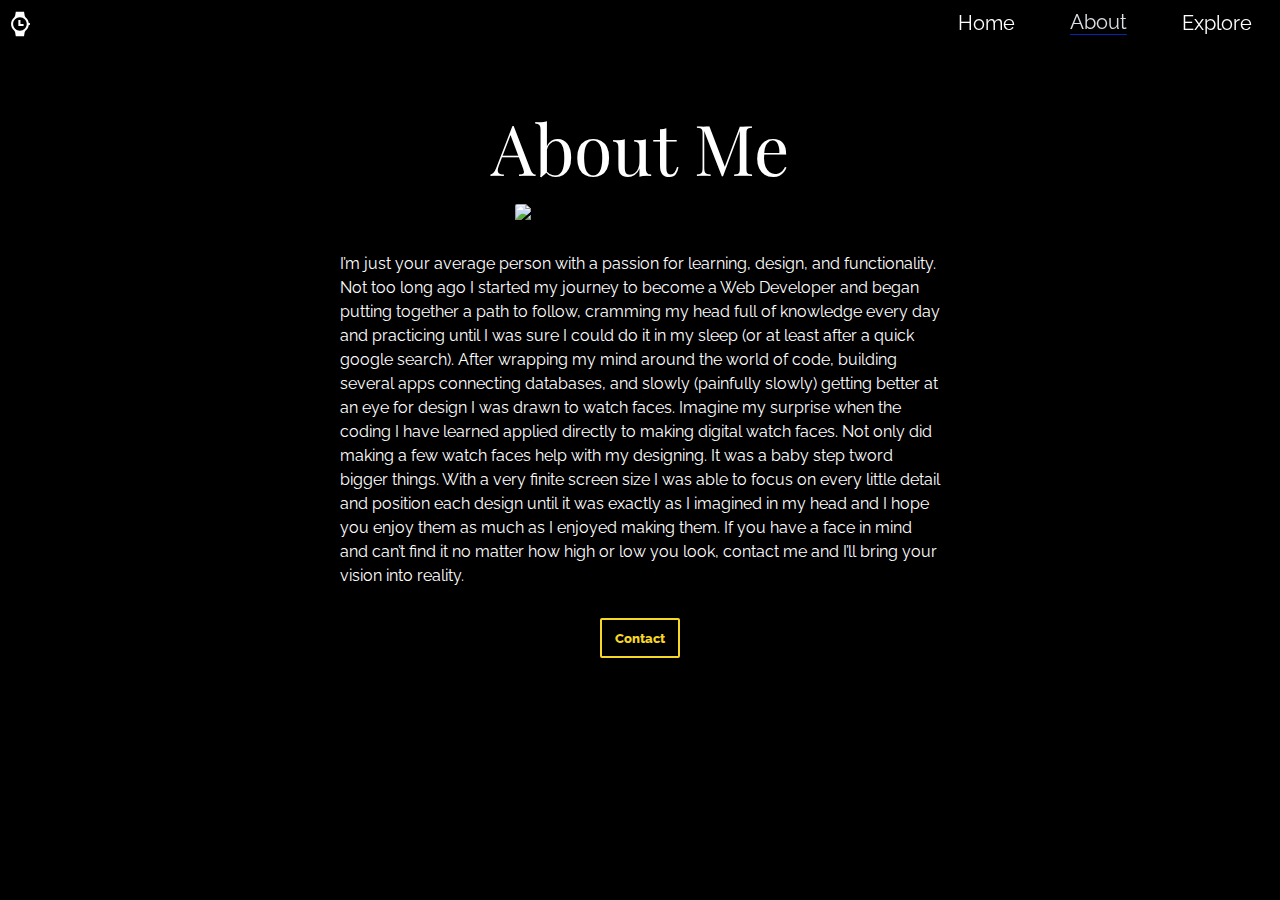
==== about.html @ e6b76c04 "added store buttons, animation mp4s and screen shade on expand" ====
<!DOCTYPE html>
<html lang="en">
<head>
    <meta charset="UTF-8">
    <meta http-equiv="X-UA-Compatible" content="IE=edge">
    <meta name="viewport" content="width=device-width, initial-scale=1.0">
    <link type="text/css" rel="stylesheet" href="./css/style.css">
    <link rel="preconnect" href="https://fonts.googleapis.com">
    <link rel="preconnect" href="https://fonts.gstatic.com" crossorigin>
    <link href="https://fonts.googleapis.com/css2?family=Playfair+Display&family=Raleway&display=swap" rel="stylesheet">
    <link rel='icon' type="image/png" sizes="64x64" href='/watchDesignsLogoIcon.png' >
    <link rel="apple-touch-icon" sizes="180x180" href="logoIcon180.png" >
    <script src="https://ajax.googleapis.com/ajax/libs/jquery/3.5.1/jquery.min.js"></script>
    <title>Watch Designs</title>
</head>
<body>
    <nav>
        <img class="watchIcon" src="./images/whiteWatchIcon.svg" alt=""/>
        <ul class="navContainer">
            <li><a href="./index.html">Home</a></li>
            <li><a href="./about.html" class="selected">About</a></li>
            <li><a href="./explore.html">Explore</a></li>
        </ul>
        <div class="mobileNav">
            <div class="bar1"></div>
            <div class="bar2"></div>
            <div class="bar3"></div>
        </div>
    </nav>
    <section id="aboutMe">
    <h2 id="aboutMeHead">About Me</h2>
    <img id="mePortrait" src="./images/me.jpg" alt="Me" />
    <p id="meDesc">
        I’m just your average person with a passion for learning, design, and functionality.
        Not too long ago I started my journey to become a Web Developer and began 
        putting together a path to follow, cramming my head full of knowledge every 
        day and practicing until I was sure I could do it in my sleep (or at least after a quick google search).
        After wrapping my mind around the world of code, building several apps connecting databases,
        and slowly (painfully slowly) getting better at an eye 
        for design I was drawn to watch faces. Imagine my surprise when the coding I 
        have learned applied directly to making digital watch faces. Not only did making 
        a few watch faces help with my designing. It was a baby step tword bigger 
        things. With a very finite screen size I was able to focus on every little detail and 
        position each design until it was exactly as I imagined in my head and I hope you 
        enjoy them as much as I enjoyed making them. If you have a face in mind and can’t 
        find it no matter how high or low you look, contact me and I’ll bring your vision into reality.
    </p>
    <a href="mailto:stevendgsell@gmail.com?subject=Watch Face">
    <button class="contactButton">Contact</button>
    </a>
</section>
<script src="./script.js"></script>
</body>
</html>
---- css/style.css ----
nav{width:100%;position:fixed;top:0;padding:10px 0;max-height:42.5px;z-index:10}nav .watchIcon{height:30px;margin-left:10px}nav ul{float:right;position:relative;width:350px;display:flex;align-items:center;justify-content:space-around;font-family:"Raleway",sans-serif;font-weight:400;font-size:20px;list-style:none;color:#fff;transition:.5s ease-in-out}nav ul li{transition:.3s ease-in-out;cursor:pointer}nav ul li a{text-decoration:none;color:#fff}nav ul li a:hover{color:#dce0e6}nav .mobileNav{position:fixed;top:10px;right:20px;height:26px;width:30px;display:none;flex-direction:column;align-items:center;justify-content:space-between;z-index:15;cursor:pointer}nav .mobileNav div{width:35px;height:6px;border-radius:2px;background-color:#fff;border:1px solid #000;pointer-events:none;transition:.3s ease-in-out}nav .selected{color:#dce0e6}nav .selected::after{content:"";border-bottom:1px solid #0226b0;display:block}@media screen and (max-width: 1000px){nav{padding:0}nav .watchIcon{margin-top:10px}nav ul{width:100%;height:50vh;position:absolute;top:-1200%;flex-direction:column;background-color:rgba(0,0,0,.8);backdrop-filter:blur(2px);font-size:26px}nav .mobileNav{display:flex}}body{min-height:100vh;width:100%;background-color:#000}#landingPage{width:100%;height:50vh;background-image:url("./../images/watchBackgroundDigital.jpg");background-position:center;background-size:cover;background-repeat:no-repeat;position:relative;box-shadow:0 0 20px #000;clip-path:ellipse(100% 55% at 48% 44%)}#landingPage nav{position:absolute}#getStartedBox{position:absolute;top:35%;right:0;left:0;display:flex;flex-direction:column;justify-content:center;align-items:center}#getStartedBox h1{position:relative}#getStartedBox h1 span{font-size:15px;position:absolute;bottom:0;right:0}#getStartedBox #getStartedButtons{display:flex;justify-content:space-around;align-items:center;width:200px;height:50px}#getStartedBox #getStartedButtons button{width:80px;height:40px;font-family:"Raleway",sans-serif;font-weight:800;border:2px solid;cursor:pointer;border-radius:2px;transition:.3s ease-in-out}#getStartedBox #getStartedButtons #getStarted{background-color:#f7d826;border-color:#f7d826}#getStartedBox #getStartedButtons #getStarted:hover{background-color:rgba(0,0,0,.3);color:#f7d826;border-color:#0226b0}#getStartedBox #getStartedButtons #learnMore{background-color:transparent;border-color:#0226b0;color:#f7d826;background-color:rgba(0,0,0,.3)}#getStartedBox #getStartedButtons #learnMore:hover{background-color:#f7d826;color:#000;border-color:#f7d826}@media screen and (max-width: 550px){#getStartedBox h1{font-size:50px}#getStartedBox h1 span{font-size:10px}}h1{color:#fff;font-family:"Playfair Display",serif;font-size:80px;font-weight:400;margin-bottom:10px;text-align:center;text-shadow:3px 4px 3px #000}h2{color:#fff;font-family:"Playfair Display",serif;font-size:70px;font-weight:400;margin-bottom:10px;text-align:center;text-shadow:3px 4px 3px #000}#introFaces{display:flex;flex-wrap:wrap;align-items:center;justify-content:space-around;margin:40px 0;padding:20px 0;border-radius:2px}#aboutMe{padding-top:100px;display:flex;flex-direction:column}#aboutMe p{color:#fff;font-family:"Raleway",sans-serif;line-height:1.5;width:600px;margin:30px auto}#aboutMe a{margin:0 auto}#aboutMe #mePortrait{width:250px;margin:0 auto;border-radius:2px}.contactButton{width:80px;height:40px;font-family:"Raleway",sans-serif;font-weight:800;background-color:transparent;border:2px solid #f7d826;border-radius:2px;color:#f7d826;transition:.3s ease-in-out;cursor:pointer}.contactButton:hover{background-color:#f7d826;color:#000}#exploreHead{padding-top:100px}.symbolsKey{color:#fff;display:flex;justify-content:space-between;width:300px;margin:0 auto}.symbolsKey .symbol{font-family:"Raleway",sans-serif;display:flex;justify-content:center;align-items:center}.symbolsKey .symbol img{margin-right:5px}.watchesContainer{display:flex;flex-wrap:wrap;justify-content:space-around;align-items:center;width:80%;margin:0 auto}.watchFaceContainer{width:320px;height:400px;background-color:#000;text-align:center;font-family:"Raleway",sans-serif;font-weight:300;color:#fff;margin:30px 40px;border-radius:2px;transition:.3s ease-in-out;overflow:hidden;cursor:pointer}.watchFaceContainer:hover{color:#f7d826}.watchFaceContainer img:first-child{pointer-events:none;border-radius:2px;width:100%}.watchFaceContainer .animatedContainer{position:relative;pointer-events:none}.watchFaceContainer .animatedContainer video{position:absolute;top:50%;left:50%;border-radius:50%;width:270px;transform:translate(-50%, -50%)}.expandedWatch{max-width:80%;min-height:500px;background-color:#000;border:1px solid #fff;border-radius:3px;position:fixed;top:50%;left:50%;transform:translate(-50%, -50%);padding:10px;display:none;flex-direction:column;align-items:center;justify-content:center;z-index:5;cursor:default}.expandedWatch .closeButton{width:30px;height:30px;background-color:transparent;position:absolute;top:20px;right:40px;border:none;outline:none;cursor:pointer}.expandedWatch .closeButton .close1,.expandedWatch .closeButton .close2{width:30px;height:5px;background-color:#ae0c08;border-radius:2px;pointer-events:none}.expandedWatch .closeButton .close1{transform:rotate(-45deg) translate(-5px, -1.5px)}.expandedWatch .closeButton .close2{transform:rotate(45deg) translate(-5px, 1.5px)}.expandedWatch .multiWatch{width:80%;margin-bottom:5px}.expandedWatch .singleWatch{width:20%;margin:5px}.expandedWatch .contactButton{margin-top:20px}.expandedWatch .contactButton:hover a{color:#000}.expandedWatch .contactButton a{text-decoration:none;color:#f7d826}.screenShade{z-index:2;position:fixed;top:0;left:0;width:100%;height:100vh;background-color:rgba(0,0,0,.8);backdrop-filter:blur(2px);opacity:0;pointer-events:none;transition:opacity .2s linear}@media screen and (max-width: 500px){.watchesContainer{width:100%}.watchFaceContainer{margin:0 auto}}*{padding:0;margin:0;box-sizing:border-box}/*# sourceMappingURL=style.css.map */
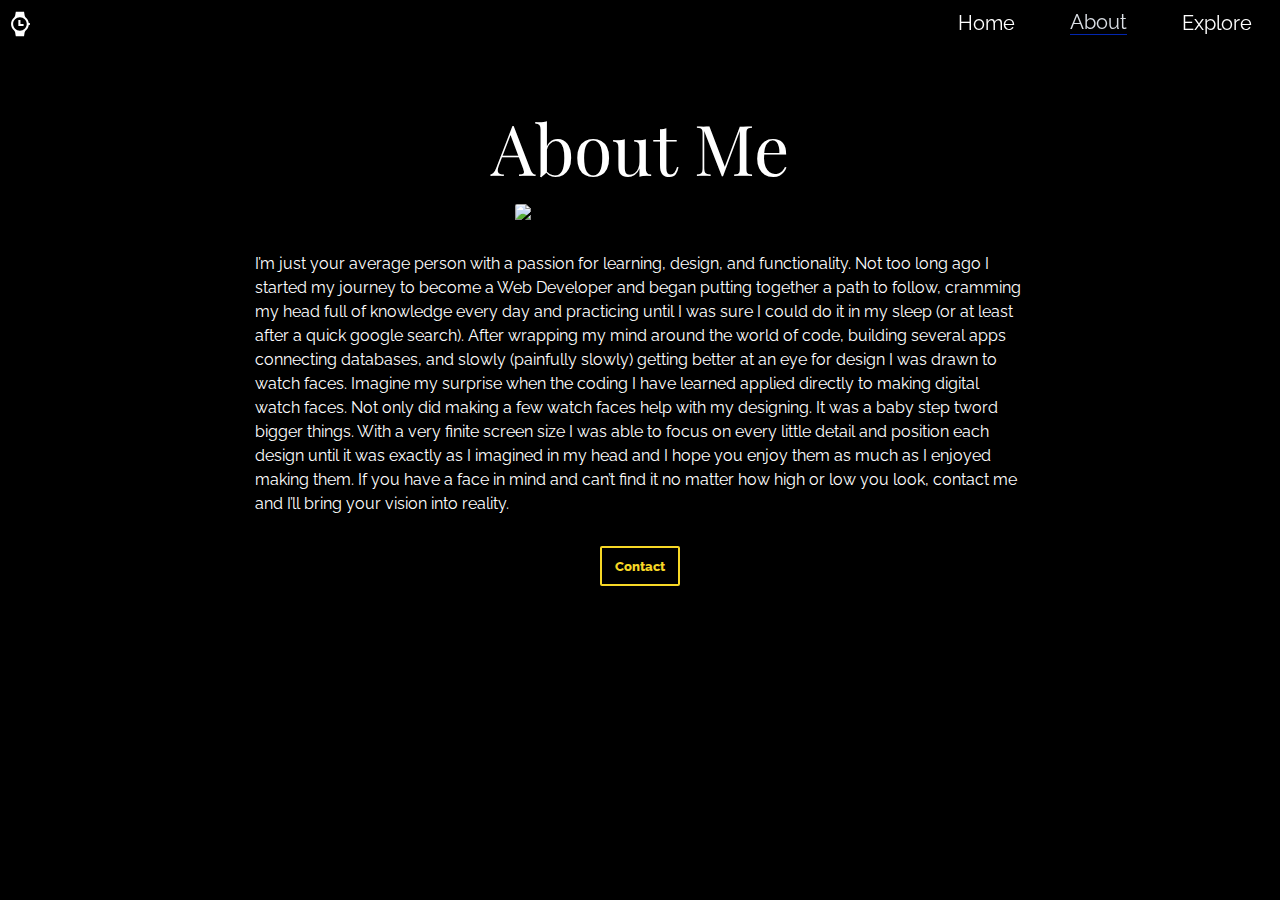
==== commit d78e3c4c: "about css changes" ====
--- a/about.html
+++ b/about.html
@@ -28,27 +28,27 @@
         </div>
     </nav>
     <section id="aboutMe">
-    <h2 id="aboutMeHead">About Me</h2>
-    <img id="mePortrait" src="./images/me.jpg" alt="Me" />
-    <p id="meDesc">
-        I’m just your average person with a passion for learning, design, and functionality.
-        Not too long ago I started my journey to become a Web Developer and began 
-        putting together a path to follow, cramming my head full of knowledge every 
-        day and practicing until I was sure I could do it in my sleep (or at least after a quick google search).
-        After wrapping my mind around the world of code, building several apps connecting databases,
-        and slowly (painfully slowly) getting better at an eye 
-        for design I was drawn to watch faces. Imagine my surprise when the coding I 
-        have learned applied directly to making digital watch faces. Not only did making 
-        a few watch faces help with my designing. It was a baby step tword bigger 
-        things. With a very finite screen size I was able to focus on every little detail and 
-        position each design until it was exactly as I imagined in my head and I hope you 
-        enjoy them as much as I enjoyed making them. If you have a face in mind and can’t 
-        find it no matter how high or low you look, contact me and I’ll bring your vision into reality.
-    </p>
-    <a href="mailto:stevendgsell@gmail.com?subject=Watch Face">
-    <button class="contactButton">Contact</button>
-    </a>
-</section>
-<script src="./script.js"></script>
+        <h2 id="aboutMeHead">About Me</h2>
+        <img id="mePortrait" src="./images/me.jpg" alt="Me" />
+        <p id="meDesc">
+            I’m just your average person with a passion for learning, design, and functionality.
+            Not too long ago I started my journey to become a Web Developer and began 
+            putting together a path to follow, cramming my head full of knowledge every 
+            day and practicing until I was sure I could do it in my sleep (or at least after a quick google search).
+            After wrapping my mind around the world of code, building several apps connecting databases,
+            and slowly (painfully slowly) getting better at an eye 
+            for design I was drawn to watch faces. Imagine my surprise when the coding I 
+            have learned applied directly to making digital watch faces. Not only did making 
+            a few watch faces help with my designing. It was a baby step tword bigger 
+            things. With a very finite screen size I was able to focus on every little detail and 
+            position each design until it was exactly as I imagined in my head and I hope you 
+            enjoy them as much as I enjoyed making them. If you have a face in mind and can’t 
+            find it no matter how high or low you look, contact me and I’ll bring your vision into reality.
+        </p>
+        <a href="mailto:stevendgsell@gmail.com?subject=Watch Face">
+        <button class="contactButton">Contact</button>
+        </a>
+    </section>
+    <script src="./script.js"></script>
 </body>
 </html>--- a/css/style.css
+++ b/css/style.css
@@ -1 +1 @@
-nav{width:100%;position:fixed;top:0;padding:10px 0;max-height:42.5px;z-index:10}nav .watchIcon{height:30px;margin-left:10px}nav ul{float:right;position:relative;width:350px;display:flex;align-items:center;justify-content:space-around;font-family:"Raleway",sans-serif;font-weight:400;font-size:20px;list-style:none;color:#fff;transition:.5s ease-in-out}nav ul li{transition:.3s ease-in-out;cursor:pointer}nav ul li a{text-decoration:none;color:#fff}nav ul li a:hover{color:#dce0e6}nav .mobileNav{position:fixed;top:10px;right:20px;height:26px;width:30px;display:none;flex-direction:column;align-items:center;justify-content:space-between;z-index:15;cursor:pointer}nav .mobileNav div{width:35px;height:6px;border-radius:2px;background-color:#fff;border:1px solid #000;pointer-events:none;transition:.3s ease-in-out}nav .selected{color:#dce0e6}nav .selected::after{content:"";border-bottom:1px solid #0226b0;display:block}@media screen and (max-width: 1000px){nav{padding:0}nav .watchIcon{margin-top:10px}nav ul{width:100%;height:50vh;position:absolute;top:-1200%;flex-direction:column;background-color:rgba(0,0,0,.8);backdrop-filter:blur(2px);font-size:26px}nav .mobileNav{display:flex}}body{min-height:100vh;width:100%;background-color:#000}#landingPage{width:100%;height:50vh;background-image:url("./../images/watchBackgroundDigital.jpg");background-position:center;background-size:cover;background-repeat:no-repeat;position:relative;box-shadow:0 0 20px #000;clip-path:ellipse(100% 55% at 48% 44%)}#landingPage nav{position:absolute}#getStartedBox{position:absolute;top:35%;right:0;left:0;display:flex;flex-direction:column;justify-content:center;align-items:center}#getStartedBox h1{position:relative}#getStartedBox h1 span{font-size:15px;position:absolute;bottom:0;right:0}#getStartedBox #getStartedButtons{display:flex;justify-content:space-around;align-items:center;width:200px;height:50px}#getStartedBox #getStartedButtons button{width:80px;height:40px;font-family:"Raleway",sans-serif;font-weight:800;border:2px solid;cursor:pointer;border-radius:2px;transition:.3s ease-in-out}#getStartedBox #getStartedButtons #getStarted{background-color:#f7d826;border-color:#f7d826}#getStartedBox #getStartedButtons #getStarted:hover{background-color:rgba(0,0,0,.3);color:#f7d826;border-color:#0226b0}#getStartedBox #getStartedButtons #learnMore{background-color:transparent;border-color:#0226b0;color:#f7d826;background-color:rgba(0,0,0,.3)}#getStartedBox #getStartedButtons #learnMore:hover{background-color:#f7d826;color:#000;border-color:#f7d826}@media screen and (max-width: 550px){#getStartedBox h1{font-size:50px}#getStartedBox h1 span{font-size:10px}}h1{color:#fff;font-family:"Playfair Display",serif;font-size:80px;font-weight:400;margin-bottom:10px;text-align:center;text-shadow:3px 4px 3px #000}h2{color:#fff;font-family:"Playfair Display",serif;font-size:70px;font-weight:400;margin-bottom:10px;text-align:center;text-shadow:3px 4px 3px #000}#introFaces{display:flex;flex-wrap:wrap;align-items:center;justify-content:space-around;margin:40px 0;padding:20px 0;border-radius:2px}#aboutMe{padding-top:100px;display:flex;flex-direction:column}#aboutMe p{color:#fff;font-family:"Raleway",sans-serif;line-height:1.5;width:600px;margin:30px auto}#aboutMe a{margin:0 auto}#aboutMe #mePortrait{width:250px;margin:0 auto;border-radius:2px}.contactButton{width:80px;height:40px;font-family:"Raleway",sans-serif;font-weight:800;background-color:transparent;border:2px solid #f7d826;border-radius:2px;color:#f7d826;transition:.3s ease-in-out;cursor:pointer}.contactButton:hover{background-color:#f7d826;color:#000}#exploreHead{padding-top:100px}.symbolsKey{color:#fff;display:flex;justify-content:space-between;width:300px;margin:0 auto}.symbolsKey .symbol{font-family:"Raleway",sans-serif;display:flex;justify-content:center;align-items:center}.symbolsKey .symbol img{margin-right:5px}.watchesContainer{display:flex;flex-wrap:wrap;justify-content:space-around;align-items:center;width:80%;margin:0 auto}.watchFaceContainer{width:320px;height:400px;background-color:#000;text-align:center;font-family:"Raleway",sans-serif;font-weight:300;color:#fff;margin:30px 40px;border-radius:2px;transition:.3s ease-in-out;overflow:hidden;cursor:pointer}.watchFaceContainer:hover{color:#f7d826}.watchFaceContainer img:first-child{pointer-events:none;border-radius:2px;width:100%}.watchFaceContainer .animatedContainer{position:relative;pointer-events:none}.watchFaceContainer .animatedContainer video{position:absolute;top:50%;left:50%;border-radius:50%;width:270px;transform:translate(-50%, -50%)}.expandedWatch{max-width:80%;min-height:500px;background-color:#000;border:1px solid #fff;border-radius:3px;position:fixed;top:50%;left:50%;transform:translate(-50%, -50%);padding:10px;display:none;flex-direction:column;align-items:center;justify-content:center;z-index:5;cursor:default}.expandedWatch .closeButton{width:30px;height:30px;background-color:transparent;position:absolute;top:20px;right:40px;border:none;outline:none;cursor:pointer}.expandedWatch .closeButton .close1,.expandedWatch .closeButton .close2{width:30px;height:5px;background-color:#ae0c08;border-radius:2px;pointer-events:none}.expandedWatch .closeButton .close1{transform:rotate(-45deg) translate(-5px, -1.5px)}.expandedWatch .closeButton .close2{transform:rotate(45deg) translate(-5px, 1.5px)}.expandedWatch .multiWatch{width:80%;margin-bottom:5px}.expandedWatch .singleWatch{width:20%;margin:5px}.expandedWatch .contactButton{margin-top:20px}.expandedWatch .contactButton:hover a{color:#000}.expandedWatch .contactButton a{text-decoration:none;color:#f7d826}.screenShade{z-index:2;position:fixed;top:0;left:0;width:100%;height:100vh;background-color:rgba(0,0,0,.8);backdrop-filter:blur(2px);opacity:0;pointer-events:none;transition:opacity .2s linear}@media screen and (max-width: 500px){.watchesContainer{width:100%}.watchFaceContainer{margin:0 auto}}*{padding:0;margin:0;box-sizing:border-box}/*# sourceMappingURL=style.css.map */+nav{width:100%;position:fixed;top:0;padding:10px 0;max-height:42.5px;z-index:10}nav .watchIcon{height:30px;margin-left:10px}nav ul{float:right;position:relative;width:350px;display:flex;align-items:center;justify-content:space-around;font-family:"Raleway",sans-serif;font-weight:400;font-size:20px;list-style:none;color:#fff;transition:.5s ease-in-out}nav ul li{transition:.3s ease-in-out;cursor:pointer}nav ul li a{text-decoration:none;color:#fff}nav ul li a:hover{color:#dce0e6}nav .mobileNav{position:fixed;top:10px;right:20px;height:26px;width:30px;display:none;flex-direction:column;align-items:center;justify-content:space-between;z-index:15;cursor:pointer}nav .mobileNav div{width:35px;height:6px;border-radius:2px;background-color:#fff;border:1px solid #000;pointer-events:none;transition:.3s ease-in-out}nav .selected{color:#dce0e6}nav .selected::after{content:"";border-bottom:1px solid #0226b0;display:block}@media screen and (max-width: 1000px){nav{padding:0}nav .watchIcon{margin-top:10px}nav ul{width:100%;height:50vh;position:absolute;top:-1200%;flex-direction:column;background-color:rgba(0,0,0,.8);backdrop-filter:blur(2px);font-size:26px}nav .mobileNav{display:flex}}body{min-height:100vh;width:100%;background-color:#000}#landingPage{width:100%;height:50vh;background-image:url("./../images/watchBackgroundDigital.jpg");background-position:center;background-size:cover;background-repeat:no-repeat;position:relative;box-shadow:0 0 20px #000;clip-path:ellipse(100% 55% at 48% 44%)}#landingPage nav{position:absolute}#getStartedBox{position:absolute;top:35%;right:0;left:0;display:flex;flex-direction:column;justify-content:center;align-items:center}#getStartedBox h1{position:relative}#getStartedBox h1 span{font-size:15px;position:absolute;bottom:0;right:0}#getStartedBox #getStartedButtons{display:flex;justify-content:space-around;align-items:center;width:200px;height:50px}#getStartedBox #getStartedButtons button{width:80px;height:40px;font-family:"Raleway",sans-serif;font-weight:800;border:2px solid;cursor:pointer;border-radius:2px;transition:.3s ease-in-out}#getStartedBox #getStartedButtons #getStarted{background-color:#f7d826;border-color:#f7d826}#getStartedBox #getStartedButtons #getStarted:hover{background-color:rgba(0,0,0,.3);color:#f7d826;border-color:#0226b0}#getStartedBox #getStartedButtons #learnMore{background-color:transparent;border-color:#0226b0;color:#f7d826;background-color:rgba(0,0,0,.3)}#getStartedBox #getStartedButtons #learnMore:hover{background-color:#f7d826;color:#000;border-color:#f7d826}@media screen and (max-width: 550px){#getStartedBox h1{font-size:50px}#getStartedBox h1 span{font-size:10px}}h1{color:#fff;font-family:"Playfair Display",serif;font-size:80px;font-weight:400;margin-bottom:10px;text-align:center;text-shadow:3px 4px 3px #000}h2{color:#fff;font-family:"Playfair Display",serif;font-size:70px;font-weight:400;margin-bottom:10px;text-align:center;text-shadow:3px 4px 3px #000}#introFaces{display:flex;flex-wrap:wrap;align-items:center;justify-content:space-around;margin:40px 0;padding:20px 0;border-radius:2px}#aboutMe{padding:100px 0 20px 0;display:flex;flex-direction:column}#aboutMe p{color:#fff;font-family:"Raleway",sans-serif;line-height:1.5;max-width:800px;margin:30px auto;padding:0 15px}#aboutMe a{margin:0 auto}#aboutMe #mePortrait{width:250px;margin:0 auto;border-radius:2px}.contactButton{width:80px;height:40px;font-family:"Raleway",sans-serif;font-weight:800;background-color:transparent;border:2px solid #f7d826;border-radius:2px;color:#f7d826;transition:.3s ease-in-out;cursor:pointer}.contactButton:hover{background-color:#f7d826;color:#000}#exploreHead{padding-top:100px}.symbolsKey{color:#fff;display:flex;justify-content:space-between;width:300px;margin:0 auto 5px auto}.symbolsKey .symbol{font-family:"Raleway",sans-serif;display:flex;justify-content:center;align-items:center}.symbolsKey .symbol img{margin-right:5px}.watchesContainer{display:flex;flex-wrap:wrap;justify-content:space-around;align-items:center;width:80%;margin:0 auto}.watchFaceContainer{width:320px;height:400px;background-color:#000;text-align:center;font-family:"Raleway",sans-serif;font-weight:300;color:#fff;margin:30px 40px;border-radius:2px;transition:.3s ease-in-out;overflow:hidden;cursor:pointer}.watchFaceContainer:hover{color:#f7d826}.watchFaceContainer img:first-child{pointer-events:none;border-radius:2px;width:100%}.watchFaceContainer .animatedContainer{position:relative;pointer-events:none}.watchFaceContainer .animatedContainer video{position:absolute;top:50%;left:50%;border-radius:50%;width:270px;transform:translate(-50%, -50%)}.expandedWatch{max-width:80%;min-height:500px;background-color:#000;border:1px solid #fff;border-radius:3px;position:fixed;top:50%;left:50%;transform:translate(-50%, -50%);padding:10px;display:none;flex-direction:column;align-items:center;justify-content:center;z-index:5;cursor:default}.expandedWatch .closeButton{width:30px;height:30px;background-color:transparent;position:absolute;top:20px;right:40px;border:none;outline:none;cursor:pointer}.expandedWatch .closeButton .close1,.expandedWatch .closeButton .close2{width:30px;height:5px;background-color:#ae0c08;border-radius:2px;pointer-events:none}.expandedWatch .closeButton .close1{transform:rotate(-45deg) translate(-5px, -1.5px)}.expandedWatch .closeButton .close2{transform:rotate(45deg) translate(-5px, 1.5px)}.expandedWatch .multiWatch{width:80%;margin-bottom:5px}.expandedWatch .singleWatch{width:20%;margin:5px}.expandedWatch .contactButton{margin-top:20px}.expandedWatch .contactButton:hover a{color:#000}.expandedWatch .contactButton a{text-decoration:none;color:#f7d826}.screenShade{z-index:2;position:fixed;top:0;left:0;width:100%;height:100vh;background-color:rgba(0,0,0,.8);backdrop-filter:blur(2px);opacity:0;pointer-events:none;transition:opacity .2s linear}@media screen and (max-width: 1000px){.expandedWatch{max-width:none;width:100%}.expandedWatch .closeButton{top:15px;right:20px}}@media screen and (max-width: 500px){.watchesContainer{width:100%}.watchFaceContainer{margin:0 auto}}*{padding:0;margin:0;box-sizing:border-box}/*# sourceMappingURL=style.css.map */